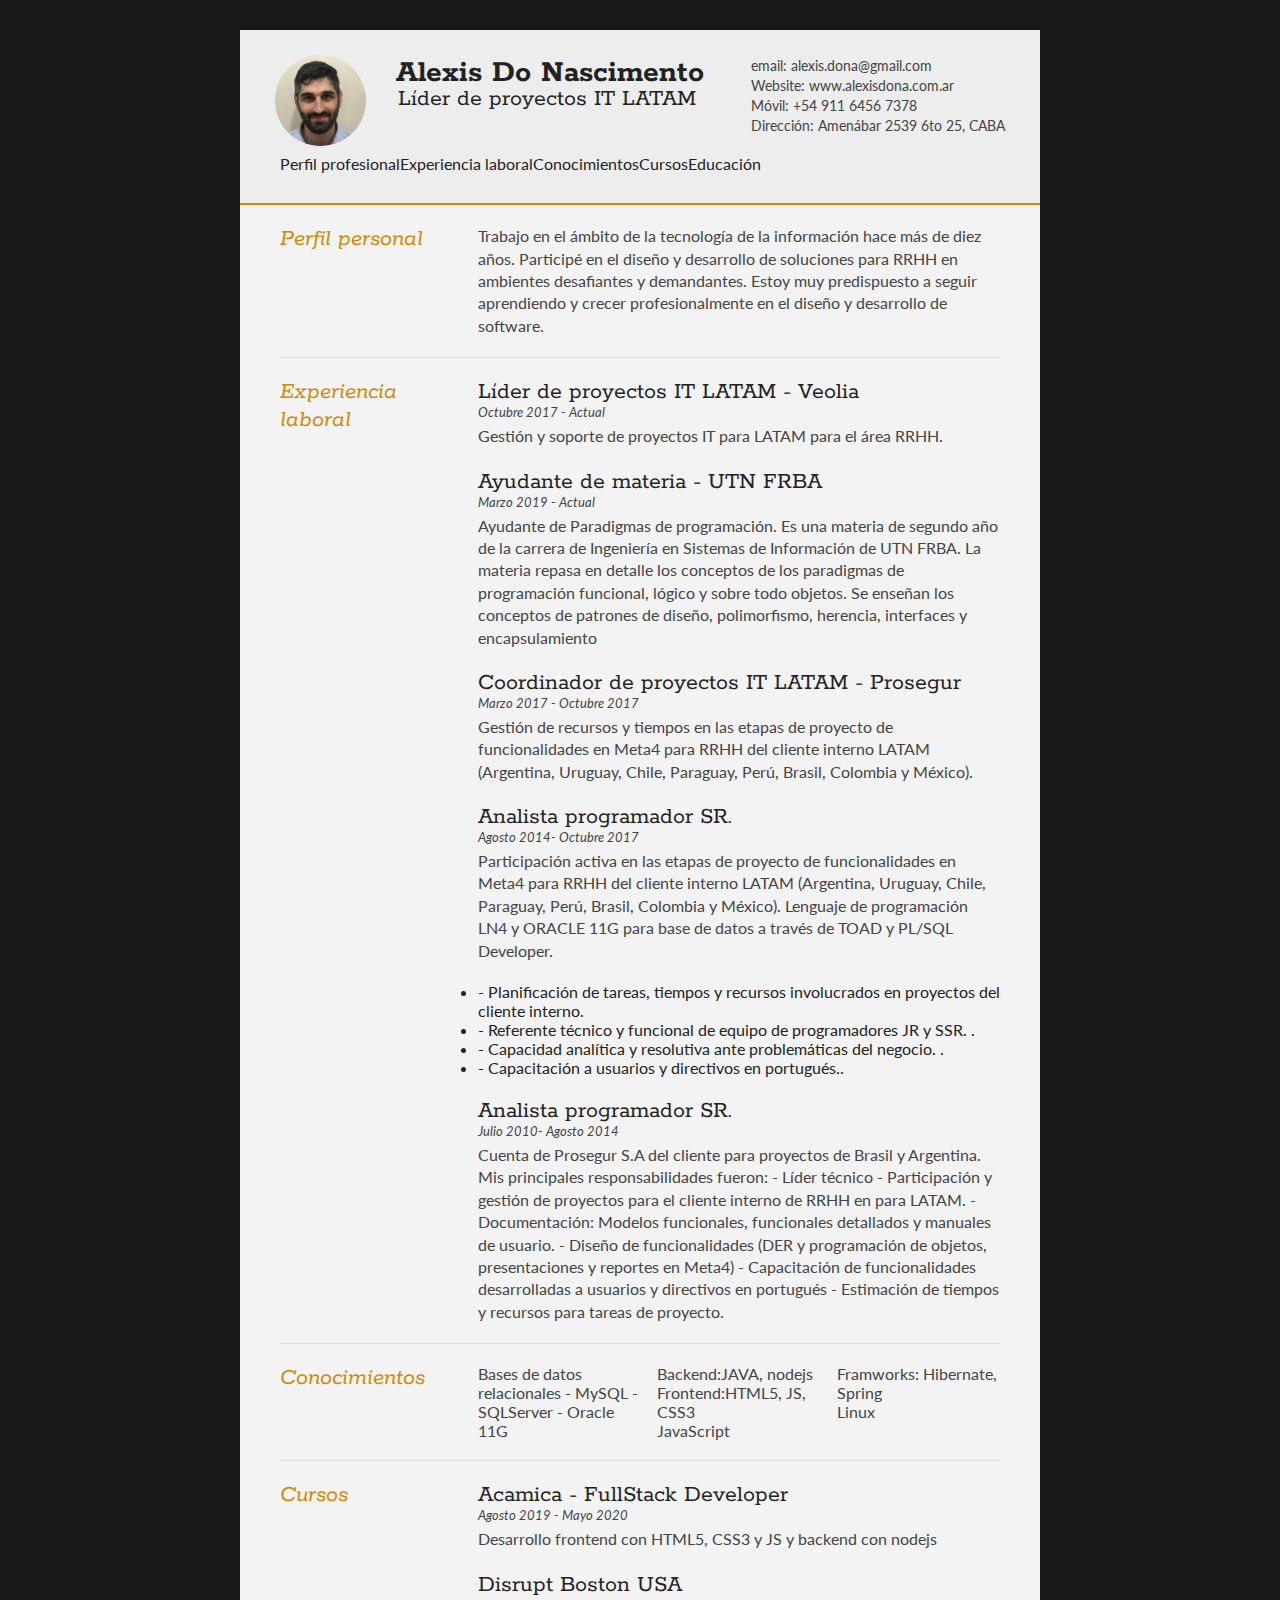
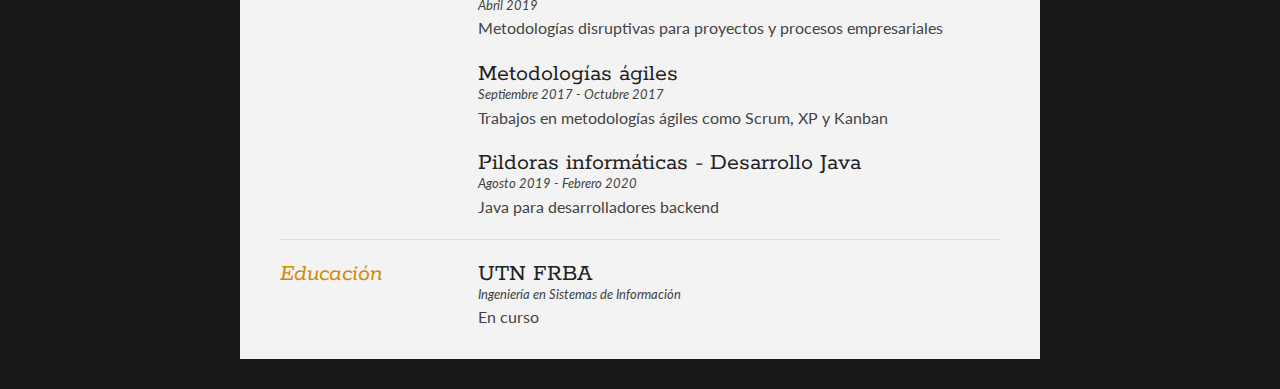
==== index.html @ a71157de "primer commit" ====
<!DOCTYPE html>
<html>

<head>
    <title>Alexis Do Nascimento - Curriculum Vitae</title>

    <meta name="viewport" content="width=device-width" />
    <meta name="description" content="Curriculum vitae de Alexis Do Nascimento." />
    <meta charset="UTF-8">

    <link type="text/css" rel="stylesheet" href="style.css">
    <link href='http://fonts.googleapis.com/css?family=Rokkitt:400,700|Lato:400,300' rel='stylesheet' type='text/css'>

</head>

<body id="top">
    <div id="cv" class="instaFade">
        <div class="mainDetails">
            <div id="headshot" class="quickFade">
                <img src="0.jpeg" alt="Alexis Do Nascimento" />
            </div>

            <div id="name">
                <h1 class="quickFade delayTwo">Alexis Do Nascimento</h1>
                <h2 class="quickFade delayThree">Líder de proyectos IT LATAM</h2>
            </div>

            <div id="contactDetails" class="quickFade delayFour">
                <ul>
                    <li>email: <a href="mailto:alexis.dona@gmail.com" target="_blank">alexis.dona@gmail.com</a></li>
                    <li>Website: <a href="http://www.alexisdona.com">www.alexisdona.com.ar</a></li>
                    <li>Móvil: +54 911 6456 7378</li>
                    <li>Dirección: <a href="https://goo.gl/maps/rvumDdvyDc2zCSe46" target="_blank">Amenábar 2539 6to 25,
                            CABA</a>
                    </li>
                </ul>
            </div>
            <div class="clear"></div>
            <div class="panelSuperior">
                <div class="perfil">Perfil profesional</div>
                <div class="experiencia">Experiencia laboral</div>
                <div class="conocimientos">Conocimientos</div>
                <div class="cursos">Cursos</div>
                <div class="educacion">Educación</div>
            </div>


        </div>

        <div id="mainArea" class="quickFade delayFive">
            <section>
                <article>
                    <div class="sectionTitle">
                        <h1>Perfil personal</h1>
                    </div>

                    <div class="sectionContent">
                        <p>Trabajo en el ámbito de la tecnología de la información hace más de diez años. Participé en el diseño y desarrollo de soluciones para RRHH en ambientes desafiantes y demandantes. Estoy muy predispuesto a seguir aprendiendo y crecer
                            profesionalmente en el diseño y desarrollo de software. </p>
                    </div>
                </article>
                <div class="clear"></div>
            </section>


            <section>
                <div class="sectionTitle">
                    <h1>Experiencia laboral</h1>
                </div>

                <div class="sectionContent">
                    <article>
                        <h2>Líder de proyectos IT LATAM - Veolia</h2>
                        <p class="subDetails">Octubre 2017 - Actual</p>
                        <p>Gestión y soporte de proyectos IT para LATAM para el área RRHH.</p>
                    </article>
                    <article>
                        <h2>Ayudante de materia - UTN FRBA</h2>
                        <p class="subDetails">Marzo 2019 - Actual</p>
                        <p>Ayudante de Paradigmas de programación. Es una materia de segundo año de la carrera de Ingeniería en Sistemas de Información de UTN FRBA. La materia repasa en detalle los conceptos de los paradigmas de programación funcional, lógico
                            y sobre todo objetos. Se enseñan los conceptos de patrones de diseño, polimorfismo, herencia, interfaces y encapsulamiento</p>
                    </article>

                    <article>
                        <h2>Coordinador de proyectos IT LATAM - Prosegur</h2>
                        <p class="subDetails">Marzo 2017 - Octubre 2017</p>
                        <p>Gestión de recursos y tiempos en las etapas de proyecto de funcionalidades en Meta4 para RRHH del cliente interno LATAM (Argentina, Uruguay, Chile, Paraguay, Perú, Brasil, Colombia y México). </p>
                    </article>

                    <article>
                        <h2>Analista programador SR.</h2>
                        <p class="subDetails">Agosto 2014- Octubre 2017</p>
                        <p>Participación activa en las etapas de proyecto de funcionalidades en Meta4 para RRHH del cliente interno LATAM (Argentina, Uruguay, Chile, Paraguay, Perú, Brasil, Colombia y México). Lenguaje de programación LN4 y ORACLE 11G para
                            base de datos a través de TOAD y PL/SQL Developer.
                            <ul>
                                <li class="quickFade delayFour"> - Planificación de tareas, tiempos y recursos involucrados en proyectos del cliente interno.</li>
                                <li class="quickFade delayFour"> - Referente técnico y funcional de equipo de programadores JR y SSR. .</li>
                                <li class="quickFade delayFour"> - Capacidad analítica y resolutiva ante problemáticas del negocio. .</li>
                                <li class="quickFade delayFour"> - Capacitación a usuarios y directivos en portugués..
                                </li>
                            </ul>
                        </p>
                    </article>
                    <article>
                        <h2>Analista programador SR.</h2>
                        <p class="subDetails">Julio 2010- Agosto 2014</p>
                        <p>Cuenta de Prosegur S.A del cliente para proyectos de Brasil y Argentina. Mis principales responsabilidades fueron: - Líder técnico - Participación y gestión de proyectos para el cliente interno de RRHH en para LATAM. - Documentación:
                            Modelos funcionales, funcionales detallados y manuales de usuario. - Diseño de funcionalidades (DER y programación de objetos, presentaciones y reportes en Meta4) - Capacitación de funcionalidades desarrolladas a usuarios y
                            directivos en portugués - Estimación de tiempos y recursos para tareas de proyecto.</p>
                    </article>
                </div>
                <div class="clear"></div>
            </section>


            <section>
                <div class="sectionTitle">
                    <h1>Conocimientos</h1>
                </div>

                <div class="sectionContent">
                    <ul class="keySkills">
                        <li>Bases de datos relacionales - MySQL - SQLServer - Oracle 11G</li>
                        <li>Backend:JAVA, nodejs</li>
                        <li>Frontend:HTML5, JS, CSS3</li>
                        <li>JavaScript</li>
                        <li>Framworks: Hibernate, Spring</li>
                        <li>Linux</li>
                    </ul>
                </div>
                <div class="clear"></div>
            </section>
            <section>
                <div class="sectionTitle">
                    <h1>Cursos</h1>
                </div>

                <div class="sectionContent">
                    <article>
                        <h2>Acamica - FullStack Developer</h2>
                        <p class="subDetails">Agosto 2019 - Mayo 2020</p>
                        <p>Desarrollo frontend con HTML5, CSS3 y JS y backend con nodejs</p>
                    </article>
                    <article>
                        <h2>Disrupt Boston USA</h2>
                        <p class="subDetails">Abril 2019</p>
                        <p>Metodologías disruptivas para proyectos y procesos empresariales</p>
                    </article>

                    <article>
                        <h2>Metodologías ágiles</h2>
                        <p class="subDetails">Septiembre 2017 - Octubre 2017</p>
                        <p>Trabajos en metodologías ágiles como Scrum, XP y Kanban</p>
                    </article>
                    <article>
                        <h2>Pildoras informáticas - Desarrollo Java </h2>
                        <p class="subDetails">Agosto 2019 - Febrero 2020</p>
                        <p>Java para desarrolladores backend</p>
                    </article>
                </div>
                <div class="clear"></div>
            </section>


            <section>
                <div class="sectionTitle">
                    <h1>Educación</h1>
                </div>

                <div class="sectionContent">
                    <article>
                        <h2>UTN FRBA</h2>
                        <p class="subDetails">Ingeniería en Sistemas de Información</p>
                        <p>En curso</p>
                    </article>
                </div>
                <div class="clear"></div>
            </section>

        </div>
    </div>
    <script type="text/javascript">
        var gaJsHost = (("https:" == document.location.protocol) ? "https://ssl." : "http://www.");
        document.write(unescape("%3Cscript src='" + gaJsHost + "google-analytics.com/ga.js' type='text/javascript'%3E%3C/script%3E"));
    </script>
    <script type="text/javascript">
        var pageTracker = _gat._getTracker("UA-3753241-1");
        pageTracker._initData();
        pageTracker._trackPageview();
    </script>
</body>

</html>
---- style.css ----
html,
body,
div,
span,
object,
iframe,
h1,
h2,
h3,
h4,
h5,
h6,
p,
blockquote,
pre,
abbr,
address,
cite,
code,
del,
dfn,
em,
img,
ins,
kbd,
q,
samp,
small,
strong,
sub,
sup,
var,
b,
i,
dl,
dt,
dd,
ol,
ul,
li,
fieldset,
form,
label,
legend,
table,
caption,
tbody,
tfoot,
thead,
tr,
th,
td,
article,
aside,
canvas,
details,
figcaption,
figure,
footer,
header,
hgroup,
menu,
nav,
section,
summary,
time,
mark,
audio,
video {
    border: 0;
    font: inherit;
    font-size: 100%;
    margin: 0;
    padding: 0;
    vertical-align: baseline;
}

article,
aside,
details,
figcaption,
figure,
footer,
header,
hgroup,
menu,
nav,
section {
    display: block;
}

html,
body {
    background: #181818;
    font-family: 'Lato', helvetica, arial, sans-serif;
    font-size: 16px;
    color: #222;
}

.clear {
    clear: both;
}

p {
    font-size: 1em;
    line-height: 1.4em;
    margin-bottom: 20px;
    color: #444;
}

#cv {
    width: 90%;
    max-width: 800px;
    background: #f3f3f3;
    margin: 30px auto;
}

.mainDetails {
    padding: 25px 35px;
    border-bottom: 2px solid #cf8a05;
    background: #ededed;
}

#name h1 {
    font-size: 2.0em;
    font-weight: 700;
    font-family: 'Rokkitt', Helvetica, Arial, sans-serif;
    margin-bottom: -6px;
}

#name h2 {
    font-size: 1.5em;
    margin-left: 2px;
    font-family: 'Rokkitt', Helvetica, Arial, sans-serif;
}

#mainArea {
    padding: 0 40px;
}

#headshot {
    width: 12.5%;
    float: left;
    margin-right: 30px;
}

#headshot img {
    width: 100%;
    height: auto;
    -webkit-border-radius: 50px;
    border-radius: 50px;
}

#name {
    float: left;
}

#contactDetails {
    float: right;
}

#contactDetails ul {
    list-style-type: none;
    font-size: 0.9em;
    margin-top: 2px;
}

#contactDetails ul li {
    margin-bottom: 3px;
    color: #444;
}

#contactDetails ul li a,
a[href^=tel] {
    color: #444;
    text-decoration: none;
    -webkit-transition: all .3s ease-in;
    -moz-transition: all .3s ease-in;
    -o-transition: all .3s ease-in;
    -ms-transition: all .3s ease-in;
    transition: all .3s ease-in;
}

#contactDetails ul li a:hover {
    color: #cf8a05;
}

section {
    border-top: 1px solid #dedede;
    padding: 20px 0 0;
}

section:first-child {
    border-top: 0;
}

section:last-child {
    padding: 20px 0 10px;
}

.sectionTitle {
    float: left;
    width: 25%;
}

.sectionContent {
    float: right;
    width: 72.5%;
}

.sectionTitle h1 {
    font-family: 'Rokkitt', Helvetica, Arial, sans-serif;
    font-style: italic;
    font-size: 1.5em;
    color: #cf8a05;
}

.sectionContent h2 {
    font-family: 'Rokkitt', Helvetica, Arial, sans-serif;
    font-size: 1.5em;
    margin-bottom: -2px;
}

.subDetails {
    font-size: 0.8em;
    font-style: italic;
    margin-bottom: 3px;
}

.keySkills {
    list-style-type: none;
    -moz-column-count: 3;
    -webkit-column-count: 3;
    column-count: 3;
    margin-bottom: 20px;
    font-size: 1em;
    color: #444;
}

.keySkills ul li {
    margin-bottom: 3px;
}

@media all and (min-width: 602px) and (max-width: 800px) {
    #headshot {
        display: none;
    }
    .keySkills {
        -moz-column-count: 2;
        -webkit-column-count: 2;
        column-count: 2;
    }
}

@media all and (max-width: 601px) {
    #cv {
        width: 95%;
        margin: 10px auto;
        min-width: 280px;
    }
    #headshot {
        display: none;
    }
    #name,
    #contactDetails {
        float: none;
        width: 100%;
        text-align: center;
    }
    .sectionTitle,
    .sectionContent {
        float: none;
        width: 100%;
    }
    .sectionTitle {
        margin-left: -2px;
        font-size: 1.25em;
    }
    .keySkills {
        -moz-column-count: 2;
        -webkit-column-count: 2;
        column-count: 2;
    }
}

@media all and (max-width: 480px) {
    .mainDetails {
        padding: 15px 15px;
    }
    section {
        padding: 15px 0 0;
    }
    #mainArea {
        padding: 0 25px;
    }
    .keySkills {
        -moz-column-count: 1;
        -webkit-column-count: 1;
        column-count: 1;
    }
    #name h1 {
        line-height: .8em;
        margin-bottom: 4px;
    }
}

@media print {
    #cv {
        width: 100%;
    }
}

@-webkit-keyframes reset {
    0% {
        opacity: 0;
    }
    100% {
        opacity: 0;
    }
}

@-webkit-keyframes fade-in {
    0% {
        opacity: 0;
    }
    40% {
        opacity: 0;
    }
    100% {
        opacity: 1;
    }
}

@-moz-keyframes reset {
    0% {
        opacity: 0;
    }
    100% {
        opacity: 0;
    }
}

@-moz-keyframes fade-in {
    0% {
        opacity: 0;
    }
    40% {
        opacity: 0;
    }
    100% {
        opacity: 1;
    }
}

@keyframes reset {
    0% {
        opacity: 0;
    }
    100% {
        opacity: 0;
    }
}

@keyframes fade-in {
    0% {
        opacity: 0;
    }
    40% {
        opacity: 0;
    }
    100% {
        opacity: 1;
    }
}

.instaFade {
    -webkit-animation-name: reset, fade-in;
    -webkit-animation-duration: 1.5s;
    -webkit-animation-timing-function: ease-in;
    -moz-animation-name: reset, fade-in;
    -moz-animation-duration: 1.5s;
    -moz-animation-timing-function: ease-in;
    animation-name: reset, fade-in;
    animation-duration: 1.5s;
    animation-timing-function: ease-in;
}

.quickFade {
    -webkit-animation-name: reset, fade-in;
    -webkit-animation-duration: 2.5s;
    -webkit-animation-timing-function: ease-in;
    -moz-animation-name: reset, fade-in;
    -moz-animation-duration: 2.5s;
    -moz-animation-timing-function: ease-in;
    animation-name: reset, fade-in;
    animation-duration: 2.5s;
    animation-timing-function: ease-in;
}

.delayOne {
    -webkit-animation-delay: 0, .5s;
    -moz-animation-delay: 0, .5s;
    animation-delay: 0, .5s;
}

.delayTwo {
    -webkit-animation-delay: 0, 1s;
    -moz-animation-delay: 0, 1s;
    animation-delay: 0, 1s;
}

.delayThree {
    -webkit-animation-delay: 0, 1.5s;
    -moz-animation-delay: 0, 1.5s;
    animation-delay: 0, 1.5s;
}

.delayFour {
    -webkit-animation-delay: 0, 2s;
    -moz-animation-delay: 0, 2s;
    animation-delay: 0, 2s;
}

.delayFive {
    -webkit-animation-delay: 0, 2.5s;
    -moz-animation-delay: 0, 2.5s;
    animation-delay: 0, 2.5s;
}

.panelSuperior {
    -webkit-animation-delay: 0, 2.5s;
    -moz-animation-delay: 0, 2.5s;
    animation-delay: 0, 2.5s;
    display: inline-flex;
    margin: 5px;
    align-content: flex-end;
}
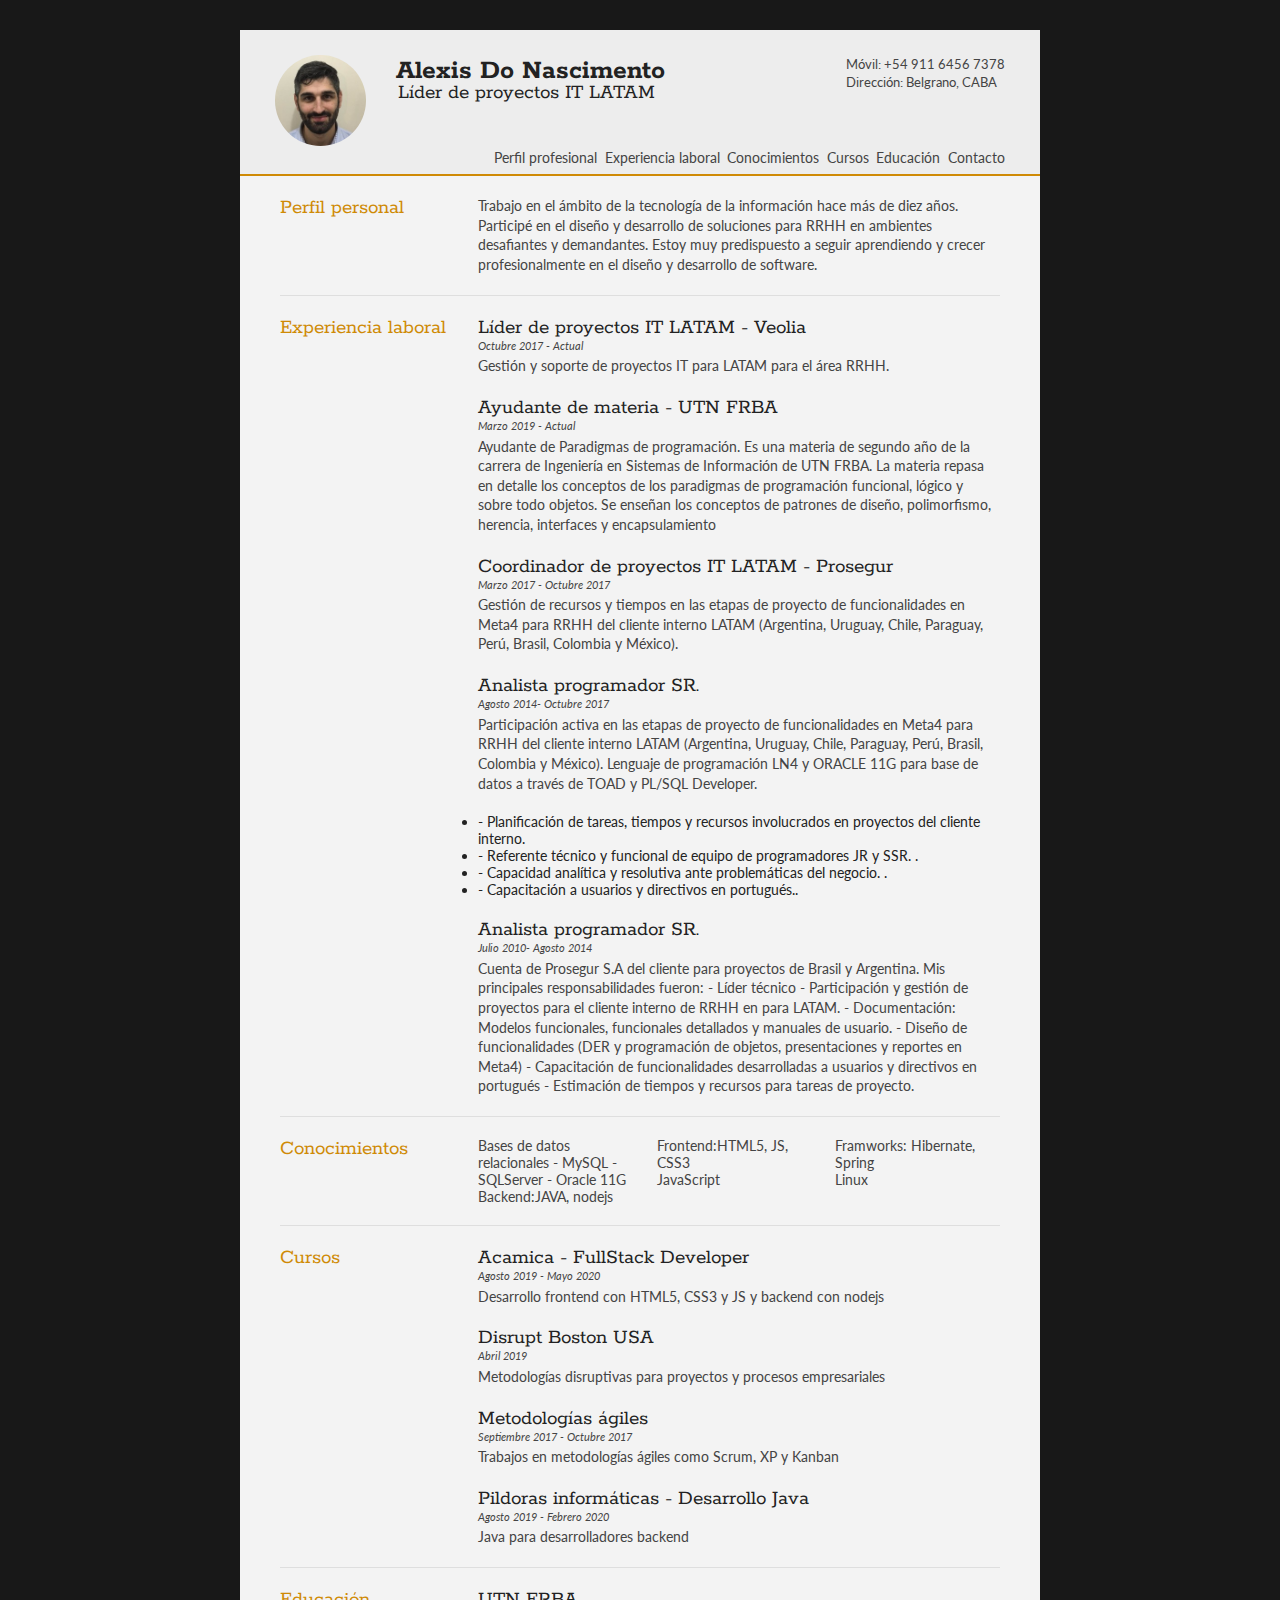
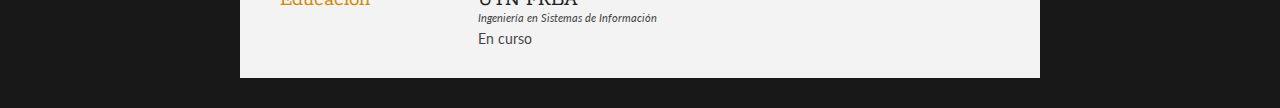
==== commit 663077b0: "avances de panel superior" ====
--- a/index.html
+++ b/index.html
@@ -27,21 +27,19 @@
 
             <div id="contactDetails" class="quickFade delayFour">
                 <ul>
-                    <li>email: <a href="mailto:alexis.dona@gmail.com" target="_blank">alexis.dona@gmail.com</a></li>
-                    <li>Website: <a href="http://www.alexisdona.com">www.alexisdona.com.ar</a></li>
                     <li>Móvil: +54 911 6456 7378</li>
-                    <li>Dirección: <a href="https://goo.gl/maps/rvumDdvyDc2zCSe46" target="_blank">Amenábar 2539 6to 25,
-                            CABA</a>
+                    <li>Dirección: <a class="direccion" href="https://goo.gl/maps/rvumDdvyDc2zCSe46" target="_blank">Belgrano, CABA</a>
                     </li>
                 </ul>
             </div>
             <div class="clear"></div>
             <div class="panelSuperior">
-                <div class="perfil">Perfil profesional</div>
-                <div class="experiencia">Experiencia laboral</div>
-                <div class="conocimientos">Conocimientos</div>
-                <div class="cursos">Cursos</div>
-                <div class="educacion">Educación</div>
+                <div class="perfil"><a href="#" class="perfil">Perfil profesional</a></div>
+                <div class="experiencia"><a href="#experiencia" class="experiencia">Experiencia laboral</a></div>
+                <div class="conocimientos"><a href="#conocimiento" class="conocimientos">Conocimientos</a></div>
+                <div class="cursos"><a href="#" class="cursos">Cursos</a></div>
+                <div class="educacion"><a href="#educacion" class="educacion">Educación</a></div>
+                <div class="contacto"><a href="#contacto" class="contacto">Contacto</a></div>
             </div>
 
 
@@ -51,7 +49,7 @@
             <section>
                 <article>
                     <div class="sectionTitle">
-                        <h1>Perfil personal</h1>
+                        <h1><a name="perfil">Perfil personal</a></h1>
                     </div>
 
                     <div class="sectionContent">
@@ -65,7 +63,7 @@
 
             <section>
                 <div class="sectionTitle">
-                    <h1>Experiencia laboral</h1>
+                    <h1><a id="#experiencia">Experiencia laboral</a></h1>
                 </div>
 
                 <div class="sectionContent">
@@ -115,7 +113,9 @@
 
             <section>
                 <div class="sectionTitle">
-                    <h1>Conocimientos</h1>
+                    <h1>
+                        <a name="#conocimiento">Conocimientos</a>
+                    </h1>
                 </div>
 
                 <div class="sectionContent">
@@ -164,7 +164,7 @@
 
             <section>
                 <div class="sectionTitle">
-                    <h1>Educación</h1>
+                    <h1 id="#educacion"><a id="#educacion">Educación</a></h1>
                 </div>
 
                 <div class="sectionContent">
--- a/style.css
+++ b/style.css
@@ -1,437 +1,526 @@
-html,
-body,
-div,
-span,
-object,
-iframe,
-h1,
-h2,
-h3,
-h4,
-h5,
-h6,
-p,
-blockquote,
-pre,
-abbr,
-address,
-cite,
-code,
-del,
-dfn,
-em,
-img,
-ins,
-kbd,
-q,
-samp,
-small,
-strong,
-sub,
-sup,
-var,
-b,
-i,
-dl,
-dt,
-dd,
-ol,
-ul,
-li,
-fieldset,
-form,
-label,
-legend,
-table,
-caption,
-tbody,
-tfoot,
-thead,
-tr,
-th,
-td,
-article,
-aside,
-canvas,
-details,
-figcaption,
-figure,
-footer,
-header,
-hgroup,
-menu,
-nav,
-section,
-summary,
-time,
-mark,
-audio,
-video {
-    border: 0;
-    font: inherit;
-    font-size: 100%;
-    margin: 0;
-    padding: 0;
-    vertical-align: baseline;
-}
-
-article,
-aside,
-details,
-figcaption,
-figure,
-footer,
-header,
-hgroup,
-menu,
-nav,
-section {
-    display: block;
-}
-
-html,
-body {
-    background: #181818;
-    font-family: 'Lato', helvetica, arial, sans-serif;
-    font-size: 16px;
-    color: #222;
-}
-
-.clear {
-    clear: both;
-}
-
-p {
-    font-size: 1em;
-    line-height: 1.4em;
-    margin-bottom: 20px;
-    color: #444;
-}
-
-#cv {
-    width: 90%;
-    max-width: 800px;
-    background: #f3f3f3;
-    margin: 30px auto;
-}
-
-.mainDetails {
-    padding: 25px 35px;
-    border-bottom: 2px solid #cf8a05;
-    background: #ededed;
-}
-
-#name h1 {
-    font-size: 2.0em;
-    font-weight: 700;
-    font-family: 'Rokkitt', Helvetica, Arial, sans-serif;
-    margin-bottom: -6px;
-}
-
-#name h2 {
-    font-size: 1.5em;
-    margin-left: 2px;
-    font-family: 'Rokkitt', Helvetica, Arial, sans-serif;
-}
-
-#mainArea {
-    padding: 0 40px;
-}
-
-#headshot {
-    width: 12.5%;
-    float: left;
-    margin-right: 30px;
-}
-
-#headshot img {
-    width: 100%;
-    height: auto;
-    -webkit-border-radius: 50px;
-    border-radius: 50px;
-}
-
-#name {
-    float: left;
-}
-
-#contactDetails {
-    float: right;
-}
-
-#contactDetails ul {
-    list-style-type: none;
-    font-size: 0.9em;
-    margin-top: 2px;
-}
-
-#contactDetails ul li {
-    margin-bottom: 3px;
-    color: #444;
-}
-
-#contactDetails ul li a,
-a[href^=tel] {
-    color: #444;
-    text-decoration: none;
-    -webkit-transition: all .3s ease-in;
-    -moz-transition: all .3s ease-in;
-    -o-transition: all .3s ease-in;
-    -ms-transition: all .3s ease-in;
-    transition: all .3s ease-in;
-}
-
-#contactDetails ul li a:hover {
-    color: #cf8a05;
-}
-
-section {
-    border-top: 1px solid #dedede;
-    padding: 20px 0 0;
-}
-
-section:first-child {
-    border-top: 0;
-}
-
-section:last-child {
-    padding: 20px 0 10px;
-}
-
-.sectionTitle {
-    float: left;
-    width: 25%;
-}
-
-.sectionContent {
-    float: right;
-    width: 72.5%;
-}
-
-.sectionTitle h1 {
-    font-family: 'Rokkitt', Helvetica, Arial, sans-serif;
-    font-style: italic;
-    font-size: 1.5em;
-    color: #cf8a05;
-}
-
-.sectionContent h2 {
-    font-family: 'Rokkitt', Helvetica, Arial, sans-serif;
-    font-size: 1.5em;
-    margin-bottom: -2px;
-}
-
-.subDetails {
-    font-size: 0.8em;
-    font-style: italic;
-    margin-bottom: 3px;
-}
-
-.keySkills {
-    list-style-type: none;
-    -moz-column-count: 3;
-    -webkit-column-count: 3;
-    column-count: 3;
-    margin-bottom: 20px;
-    font-size: 1em;
-    color: #444;
-}
-
-.keySkills ul li {
-    margin-bottom: 3px;
-}
-
-@media all and (min-width: 602px) and (max-width: 800px) {
-    #headshot {
-        display: none;
-    }
-    .keySkills {
-        -moz-column-count: 2;
-        -webkit-column-count: 2;
-        column-count: 2;
-    }
-}
-
-@media all and (max-width: 601px) {
-    #cv {
-        width: 95%;
-        margin: 10px auto;
-        min-width: 280px;
-    }
-    #headshot {
-        display: none;
-    }
-    #name,
-    #contactDetails {
-        float: none;
-        width: 100%;
-        text-align: center;
-    }
-    .sectionTitle,
-    .sectionContent {
-        float: none;
-        width: 100%;
-    }
-    .sectionTitle {
-        margin-left: -2px;
-        font-size: 1.25em;
-    }
-    .keySkills {
-        -moz-column-count: 2;
-        -webkit-column-count: 2;
-        column-count: 2;
-    }
-}
-
-@media all and (max-width: 480px) {
-    .mainDetails {
-        padding: 15px 15px;
-    }
-    section {
-        padding: 15px 0 0;
-    }
-    #mainArea {
-        padding: 0 25px;
-    }
-    .keySkills {
-        -moz-column-count: 1;
-        -webkit-column-count: 1;
-        column-count: 1;
-    }
-    #name h1 {
-        line-height: .8em;
-        margin-bottom: 4px;
-    }
-}
-
-@media print {
-    #cv {
-        width: 100%;
-    }
-}
-
-@-webkit-keyframes reset {
-    0% {
-        opacity: 0;
-    }
-    100% {
-        opacity: 0;
-    }
-}
-
-@-webkit-keyframes fade-in {
-    0% {
-        opacity: 0;
-    }
-    40% {
-        opacity: 0;
-    }
-    100% {
-        opacity: 1;
-    }
-}
-
-@-moz-keyframes reset {
-    0% {
-        opacity: 0;
-    }
-    100% {
-        opacity: 0;
-    }
-}
-
-@-moz-keyframes fade-in {
-    0% {
-        opacity: 0;
-    }
-    40% {
-        opacity: 0;
-    }
-    100% {
-        opacity: 1;
-    }
-}
-
-@keyframes reset {
-    0% {
-        opacity: 0;
-    }
-    100% {
-        opacity: 0;
-    }
-}
-
-@keyframes fade-in {
-    0% {
-        opacity: 0;
-    }
-    40% {
-        opacity: 0;
-    }
-    100% {
-        opacity: 1;
-    }
-}
-
-.instaFade {
-    -webkit-animation-name: reset, fade-in;
-    -webkit-animation-duration: 1.5s;
-    -webkit-animation-timing-function: ease-in;
-    -moz-animation-name: reset, fade-in;
-    -moz-animation-duration: 1.5s;
-    -moz-animation-timing-function: ease-in;
-    animation-name: reset, fade-in;
-    animation-duration: 1.5s;
-    animation-timing-function: ease-in;
-}
-
-.quickFade {
-    -webkit-animation-name: reset, fade-in;
-    -webkit-animation-duration: 2.5s;
-    -webkit-animation-timing-function: ease-in;
-    -moz-animation-name: reset, fade-in;
-    -moz-animation-duration: 2.5s;
-    -moz-animation-timing-function: ease-in;
-    animation-name: reset, fade-in;
-    animation-duration: 2.5s;
-    animation-timing-function: ease-in;
-}
-
-.delayOne {
-    -webkit-animation-delay: 0, .5s;
-    -moz-animation-delay: 0, .5s;
-    animation-delay: 0, .5s;
-}
-
-.delayTwo {
-    -webkit-animation-delay: 0, 1s;
-    -moz-animation-delay: 0, 1s;
-    animation-delay: 0, 1s;
-}
-
-.delayThree {
-    -webkit-animation-delay: 0, 1.5s;
-    -moz-animation-delay: 0, 1.5s;
-    animation-delay: 0, 1.5s;
-}
-
-.delayFour {
-    -webkit-animation-delay: 0, 2s;
-    -moz-animation-delay: 0, 2s;
-    animation-delay: 0, 2s;
-}
-
-.delayFive {
-    -webkit-animation-delay: 0, 2.5s;
-    -moz-animation-delay: 0, 2.5s;
-    animation-delay: 0, 2.5s;
-}
-
-.panelSuperior {
-    -webkit-animation-delay: 0, 2.5s;
-    -moz-animation-delay: 0, 2.5s;
-    animation-delay: 0, 2.5s;
-    display: inline-flex;
-    margin: 5px;
-    align-content: flex-end;
-}+        html,
+        body,
+        div,
+        span,
+        object,
+        iframe,
+        h1,
+        h2,
+        h3,
+        h4,
+        h5,
+        h6,
+        p,
+        blockquote,
+        pre,
+        abbr,
+        address,
+        cite,
+        code,
+        del,
+        dfn,
+        em,
+        img,
+        ins,
+        kbd,
+        q,
+        samp,
+        small,
+        strong,
+        sub,
+        sup,
+        var,
+        b,
+        i,
+        dl,
+        dt,
+        dd,
+        ol,
+        ul,
+        li,
+        fieldset,
+        form,
+        label,
+        legend,
+        table,
+        caption,
+        tbody,
+        tfoot,
+        thead,
+        tr,
+        th,
+        td,
+        article,
+        aside,
+        canvas,
+        details,
+        figcaption,
+        figure,
+        footer,
+        header,
+        hgroup,
+        menu,
+        nav,
+        section,
+        summary,
+        time,
+        mark,
+        audio,
+        video {
+            border: 0;
+            font: inherit;
+            font-size: 100%;
+            margin: 0;
+            padding: 0;
+            vertical-align: baseline;
+        }
+        
+        article,
+        aside,
+        details,
+        figcaption,
+        figure,
+        footer,
+        header,
+        hgroup,
+        menu,
+        nav,
+        section {
+            display: block;
+        }
+        
+        html,
+        body {
+            background: #181818;
+            font-family: 'Lato', helvetica, arial, sans-serif;
+            font-size: 14px;
+            color: #222;
+        }
+        
+        .clear {
+            clear: both;
+        }
+        
+        p {
+            font-size: 1em;
+            line-height: 1.4em;
+            margin-bottom: 20px;
+            color: #444;
+        }
+        
+        #cv {
+            width: 90%;
+            max-width: 800px;
+            background: #f3f3f3;
+            margin: 30px auto;
+        }
+        
+        .mainDetails {
+            padding: 25px 35px;
+            border-bottom: 2px solid #cf8a05;
+            background: #ededed;
+        }
+        
+        #name h1 {
+            font-size: 2.0em;
+            font-weight: 700;
+            font-family: 'Rokkitt', Helvetica, Arial, sans-serif;
+            margin-bottom: -6px;
+        }
+        
+        #name h2 {
+            font-size: 1.5em;
+            margin-left: 2px;
+            font-family: 'Rokkitt', Helvetica, Arial, sans-serif;
+        }
+        
+        #mainArea {
+            padding: 0 40px;
+        }
+        
+        #headshot {
+            width: 12.5%;
+            float: left;
+            margin-right: 30px;
+        }
+        
+        #headshot img {
+            width: 100%;
+            height: auto;
+            -webkit-border-radius: 50px;
+            border-radius: 50px;
+        }
+        
+        #name {
+            float: left;
+        }
+        
+        #contactDetails {
+            float: right;
+            vertical-align: middle;
+        }
+        
+        #contactDetails ul {
+            list-style-type: none;
+            font-size: 0.9em;
+            margin-top: 2px;
+        }
+        
+        #contactDetails ul li {
+            margin-bottom: 3px;
+            color: #444;
+        }
+        
+        #contactDetails ul li a,
+        a[href^=tel] {
+            color: #444;
+            text-decoration: none;
+            -webkit-transition: all .3s ease-in;
+            -moz-transition: all .3s ease-in;
+            -o-transition: all .3s ease-in;
+            -ms-transition: all .3s ease-in;
+            transition: all .3s ease-in;
+        }
+        
+        #contactDetails ul li a:hover {
+            color: #cf8a05;
+        }
+        
+        section {
+            border-top: 1px solid #dedede;
+            padding: 20px 0 0;
+        }
+        
+        section:first-child {
+            border-top: 0;
+        }
+        
+        section:last-child {
+            padding: 20px 0 10px;
+        }
+        
+        .sectionTitle {
+            float: left;
+            width: 25%;
+        }
+        
+        .sectionContent {
+            float: right;
+            width: 72.5%;
+        }
+        
+        .sectionTitle h1 {
+            font-family: 'Rokkitt', Helvetica, Arial, sans-serif;
+            font-size: 1.5em;
+            color: #cf8a05;
+        }
+        
+        .sectionContent h2 {
+            font-family: 'Rokkitt', Helvetica, Arial, sans-serif;
+            font-size: 1.5em;
+            margin-bottom: -2px;
+        }
+        
+        .subDetails {
+            font-size: 0.8em;
+            font-style: italic;
+            margin-bottom: 3px;
+        }
+        
+        .keySkills {
+            list-style-type: none;
+            -moz-column-count: 3;
+            -webkit-column-count: 3;
+            column-count: 3;
+            margin-bottom: 20px;
+            font-size: 1em;
+            color: #444;
+        }
+        
+        .keySkills ul li {
+            margin-bottom: 3px;
+        }
+        
+        @media all and (min-width: 602px) and (max-width: 800px) {
+            #headshot {
+                display: none;
+            }
+            .keySkills {
+                -moz-column-count: 2;
+                -webkit-column-count: 2;
+                column-count: 2;
+            }
+        }
+        
+        @media all and (max-width: 601px) {
+            #cv {
+                width: 95%;
+                margin: 10px auto;
+                min-width: 280px;
+            }
+            #headshot {
+                display: none;
+            }
+            #name,
+            #contactDetails {
+                float: none;
+                width: 100%;
+                text-align: center;
+            }
+            .sectionTitle,
+            .sectionContent {
+                float: none;
+                width: 100%;
+            }
+            .sectionTitle {
+                margin-left: -2px;
+                font-size: 1.25em;
+            }
+            .keySkills {
+                -moz-column-count: 2;
+                -webkit-column-count: 2;
+                column-count: 2;
+            }
+        }
+        
+        @media all and (max-width: 480px) {
+            .mainDetails {
+                padding: 15px 15px;
+            }
+            section {
+                padding: 15px 0 0;
+            }
+            #mainArea {
+                padding: 0 25px;
+            }
+            .keySkills {
+                -moz-column-count: 1;
+                -webkit-column-count: 1;
+                column-count: 1;
+            }
+            #name h1 {
+                line-height: .8em;
+                margin-bottom: 4px;
+            }
+        }
+        
+        @media print {
+            #cv {
+                width: 100%;
+            }
+        }
+        
+        @-webkit-keyframes reset {
+            0% {
+                opacity: 0;
+            }
+            100% {
+                opacity: 0;
+            }
+        }
+        
+        @-webkit-keyframes fade-in {
+            0% {
+                opacity: 0;
+            }
+            40% {
+                opacity: 0;
+            }
+            100% {
+                opacity: 1;
+            }
+        }
+        
+        @-moz-keyframes reset {
+            0% {
+                opacity: 0;
+            }
+            100% {
+                opacity: 0;
+            }
+        }
+        
+        @-moz-keyframes fade-in {
+            0% {
+                opacity: 0;
+            }
+            40% {
+                opacity: 0;
+            }
+            100% {
+                opacity: 1;
+            }
+        }
+        
+        @keyframes reset {
+            0% {
+                opacity: 0;
+            }
+            100% {
+                opacity: 0;
+            }
+        }
+        
+        @keyframes fade-in {
+            0% {
+                opacity: 0;
+            }
+            40% {
+                opacity: 0;
+            }
+            100% {
+                opacity: 1;
+            }
+        }
+        
+        .instaFade {
+            -webkit-animation-name: reset, fade-in;
+            -webkit-animation-duration: 1.5s;
+            -webkit-animation-timing-function: ease-in;
+            -moz-animation-name: reset, fade-in;
+            -moz-animation-duration: 1.5s;
+            -moz-animation-timing-function: ease-in;
+            animation-name: reset, fade-in;
+            animation-duration: 1.5s;
+            animation-timing-function: ease-in;
+            background-color: blue;
+        }
+        
+        .quickFade {
+            -webkit-animation-name: reset, fade-in;
+            -webkit-animation-duration: 2.5s;
+            -webkit-animation-timing-function: ease-in;
+            -moz-animation-name: reset, fade-in;
+            -moz-animation-duration: 2.5s;
+            -moz-animation-timing-function: ease-in;
+            animation-name: reset, fade-in;
+            animation-duration: 2.5s;
+            animation-timing-function: ease-in;
+        }
+        
+        .delayOne {
+            -webkit-animation-delay: 0, .5s;
+            -moz-animation-delay: 0, .5s;
+            animation-delay: 0, .5s;
+        }
+        
+        .delayTwo {
+            -webkit-animation-delay: 0, 1s;
+            -moz-animation-delay: 0, 1s;
+            animation-delay: 0, 1s;
+        }
+        
+        .delayThree {
+            -webkit-animation-delay: 0, 1.5s;
+            -moz-animation-delay: 0, 1.5s;
+            animation-delay: 0, 1.5s;
+        }
+        
+        .delayFour {
+            -webkit-animation-delay: 0, 2s;
+            -moz-animation-delay: 0, 2s;
+            animation-delay: 0, 2s;
+        }
+        
+        .delayFive {
+            -webkit-animation-delay: 0, 2.5s;
+            -moz-animation-delay: 0, 2.5s;
+            animation-delay: 0, 2.5s;
+        }
+        
+        .panelSuperior {
+            width: 70%;
+            display: inline-flex;
+            float: right;
+            justify-content: space-between;
+        }
+        
+        .perfil a:hover {
+            color: #cf8a05;
+            font-size: 15px;
+        }
+        
+        .perfil {
+            color: #444;
+            text-decoration: none;
+            -webkit-transition: all .3s ease-in;
+            -moz-transition: all .3s ease-in;
+            -o-transition: all .3s ease-in;
+            -ms-transition: all .3s ease-in;
+            transition: all .3s ease-in;
+        }
+        
+        .experiencia a:hover {
+            color: #cf8a05;
+            font-size: 15px;
+        }
+        
+        .experiencia {
+            color: #444;
+            text-decoration: none;
+            -webkit-transition: all .3s ease-in;
+            -moz-transition: all .3s ease-in;
+            -o-transition: all .3s ease-in;
+            -ms-transition: all .3s ease-in;
+            transition: all .3s ease-in;
+        }
+        
+        .conocimientos a:hover {
+            color: #cf8a05;
+            font-size: 15px;
+        }
+        
+        .conocimientos {
+            color: #444;
+            text-decoration: none;
+            -webkit-transition: all .3s ease-in;
+            -moz-transition: all .3s ease-in;
+            -o-transition: all .3s ease-in;
+            -ms-transition: all .3s ease-in;
+            transition: all .3s ease-in;
+        }
+        
+        .cursos a:hover {
+            color: #cf8a05;
+            font-size: 15px;
+        }
+        
+        .cursos {
+            color: #444;
+            text-decoration: none;
+            -webkit-transition: all .3s ease-in;
+            -moz-transition: all .3s ease-in;
+            -o-transition: all .3s ease-in;
+            -ms-transition: all .3s ease-in;
+            transition: all .3s ease-in;
+        }
+        
+        .educacion a:hover {
+            color: #cf8a05;
+            font-size: 15px;
+        }
+        
+        .educacion {
+            color: #444;
+            text-decoration: none;
+            -webkit-transition: all .3s ease-in;
+            -moz-transition: all .3s ease-in;
+            -o-transition: all .3s ease-in;
+            -ms-transition: all .3s ease-in;
+            transition: all .3s ease-in;
+        }
+        
+        .contacto a:hover {
+            color: #cf8a05;
+            font-size: 15px;
+        }
+        
+        .contacto {
+            color: #444;
+            text-decoration: none;
+            -webkit-transition: all .3s ease-in;
+            -moz-transition: all .3s ease-in;
+            -o-transition: all .3s ease-in;
+            -ms-transition: all .3s ease-in;
+            transition: all .3s ease-in;
+        }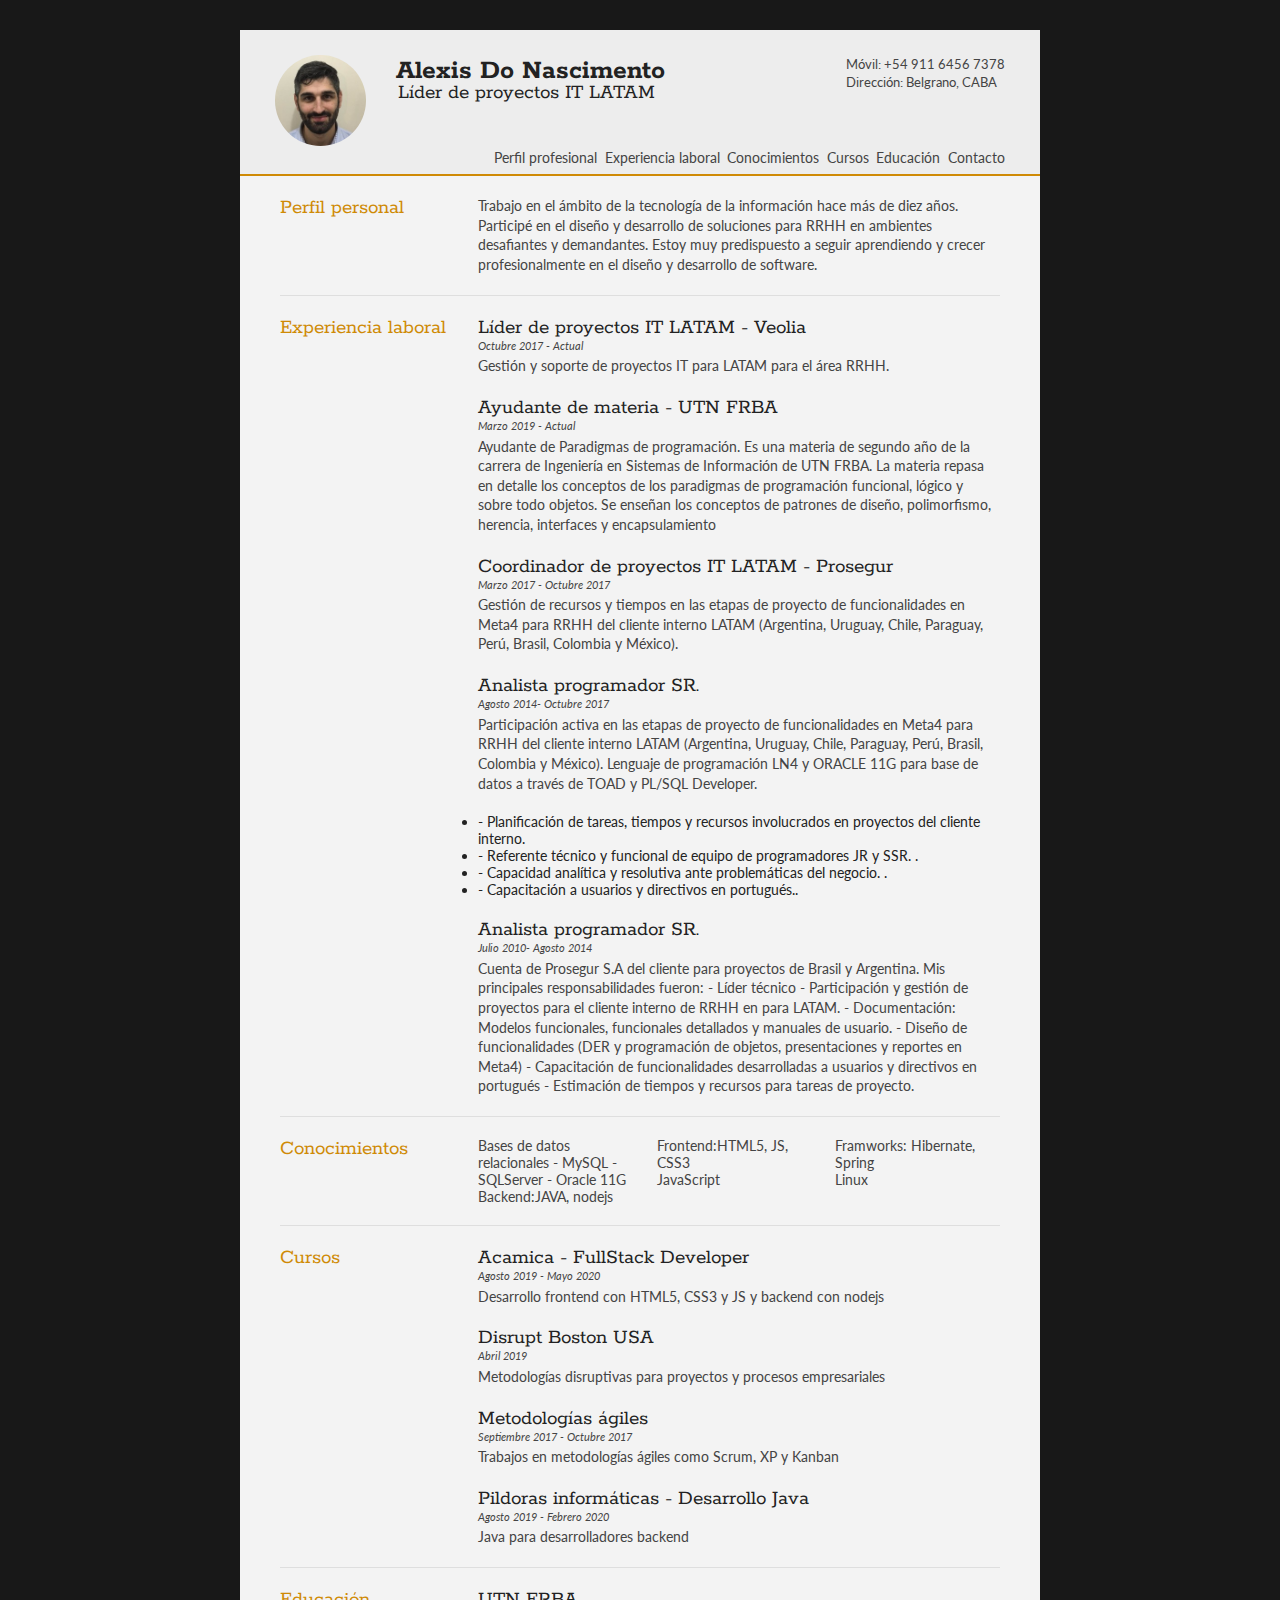
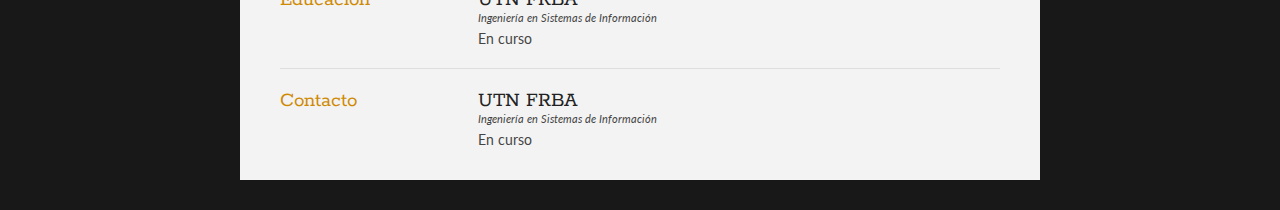
==== commit 88d3fe0f: "vinculos terminados" ====
--- a/index.html
+++ b/index.html
@@ -34,10 +34,10 @@
             </div>
             <div class="clear"></div>
             <div class="panelSuperior">
-                <div class="perfil"><a href="#" class="perfil">Perfil profesional</a></div>
+                <div class="perfil"><a href="#perfil" class="perfil">Perfil profesional</a></div>
                 <div class="experiencia"><a href="#experiencia" class="experiencia">Experiencia laboral</a></div>
                 <div class="conocimientos"><a href="#conocimiento" class="conocimientos">Conocimientos</a></div>
-                <div class="cursos"><a href="#" class="cursos">Cursos</a></div>
+                <div class="cursos"><a href="#cursos" class="cursos">Cursos</a></div>
                 <div class="educacion"><a href="#educacion" class="educacion">Educación</a></div>
                 <div class="contacto"><a href="#contacto" class="contacto">Contacto</a></div>
             </div>
@@ -63,7 +63,7 @@
 
             <section>
                 <div class="sectionTitle">
-                    <h1><a id="#experiencia">Experiencia laboral</a></h1>
+                    <h1><a name="experiencia">Experiencia laboral</a></h1>
                 </div>
 
                 <div class="sectionContent">
@@ -114,7 +114,7 @@
             <section>
                 <div class="sectionTitle">
                     <h1>
-                        <a name="#conocimiento">Conocimientos</a>
+                        <a name="conocimiento">Conocimientos</a>
                     </h1>
                 </div>
 
@@ -132,7 +132,7 @@
             </section>
             <section>
                 <div class="sectionTitle">
-                    <h1>Cursos</h1>
+                    <h1><a name="cursos">Cursos</a></h1>
                 </div>
 
                 <div class="sectionContent">
@@ -164,7 +164,21 @@
 
             <section>
                 <div class="sectionTitle">
-                    <h1 id="#educacion"><a id="#educacion">Educación</a></h1>
+                    <h1><a name="educacion">Educación</a></h1>
+                </div>
+
+                <div class="sectionContent">
+                    <article>
+                        <h2>UTN FRBA</h2>
+                        <p class="subDetails">Ingeniería en Sistemas de Información</p>
+                        <p>En curso</p>
+                    </article>
+                </div>
+                <div class="clear"></div>
+            </section>
+            <section>
+                <div class="sectionTitle">
+                    <h1><a name="contacto">Contacto</a></h1>
                 </div>
 
                 <div class="sectionContent">
